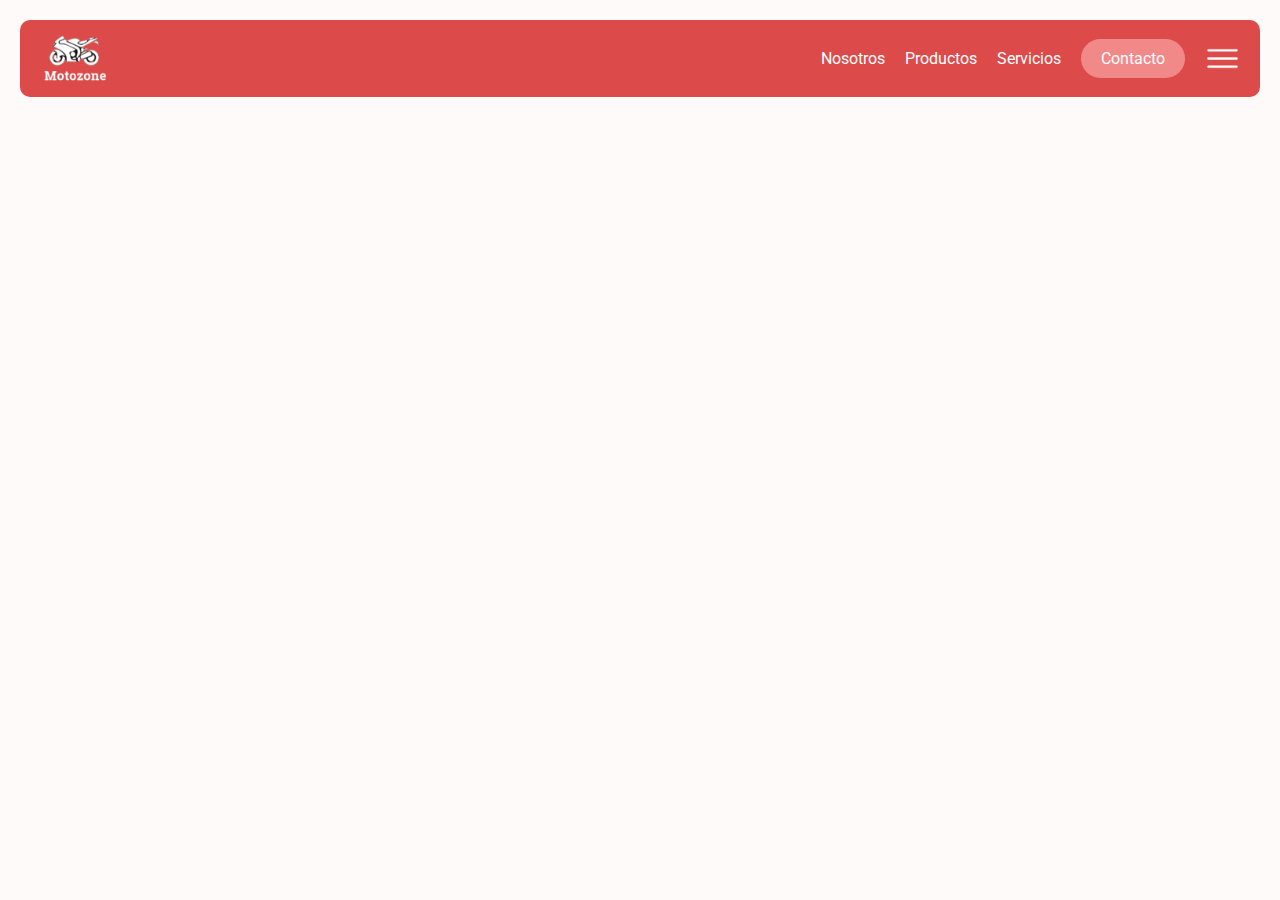
==== index.html @ 1c6047c6 "First commit + header progress" ====
<!DOCTYPE html>
<html lang="en">
  <head>
    <meta charset="UTF-8" />
    <meta name="viewport" content="width=device-width, initial-scale=1.0" />
    <title>Home</title>
    <link rel="stylesheet" href="./css/general.css" />
    <link rel="stylesheet" href="./css/index.css" />
  </head>
  <body>
    <!-- header -->
    <header>
      <div class="header-logo">
        <img src="./public/logo.png" alt="motozone logo" />
      </div>
      <!-- <input
        type="text"
        id="header-input"
        name="header-input"
        placeholder="Search..."
      /> -->
      <nav>
        <a href="#">Nosotros</a>
        <a href="#">Productos</a>
        <a href="#">Servicios</a>
        <div class="header-cta">
          <a href="#">Contacto</a>
        </div>
        <div class="header-menu">
          <img src="./public/menu.png" alt="hamburguer menu" />
        </div>
      </nav>
    </header>

    <!-- <footer>
      <div class="logo">
        <img src="./public/logo.png" alt="motozone logo" />
      </div>
    </footer> -->
  </body>
</html>
---- css/general.css ----
@import url("https://fonts.googleapis.com/css2?family=Roboto+Slab:wght@100..900&family=Roboto:ital,wght@0,100;0,300;0,400;0,500;0,700;0,900;1,100;1,300;1,400;1,500;1,700;1,900&display=swap");

/* general */
* {
  box-sizing: border-box;
  margin: 0;
  padding: 0;
}
body {
  background-color: #fffafa;
}
a {
  text-decoration: none;
  color: white;
}
img {
  display: block;
}

/* header */
header {
  display: flex;
  align-items: center;
  justify-content: space-between;
  padding: 10px 20px;
  margin: 20px;
  background-color: #dd4a4a;
  border-radius: 10px;
  gap: 20px;
  font-family: "Roboto", sans-serif;
}
.header-logo img {
  width: 70px;
}
/* #header-input {
  width: 100%;
  height: 30px;
  border-radius: 10px;
  padding: 10px;
  border: none;
} */
nav {
  display: flex;
  align-items: center;
  gap: 20px;
}
.header-cta a {
  background-color: #f28989;
  padding: 10px 20px;
  border-radius: 20px;
}
.header-menu img {
  width: 35px;
}

/* footer */
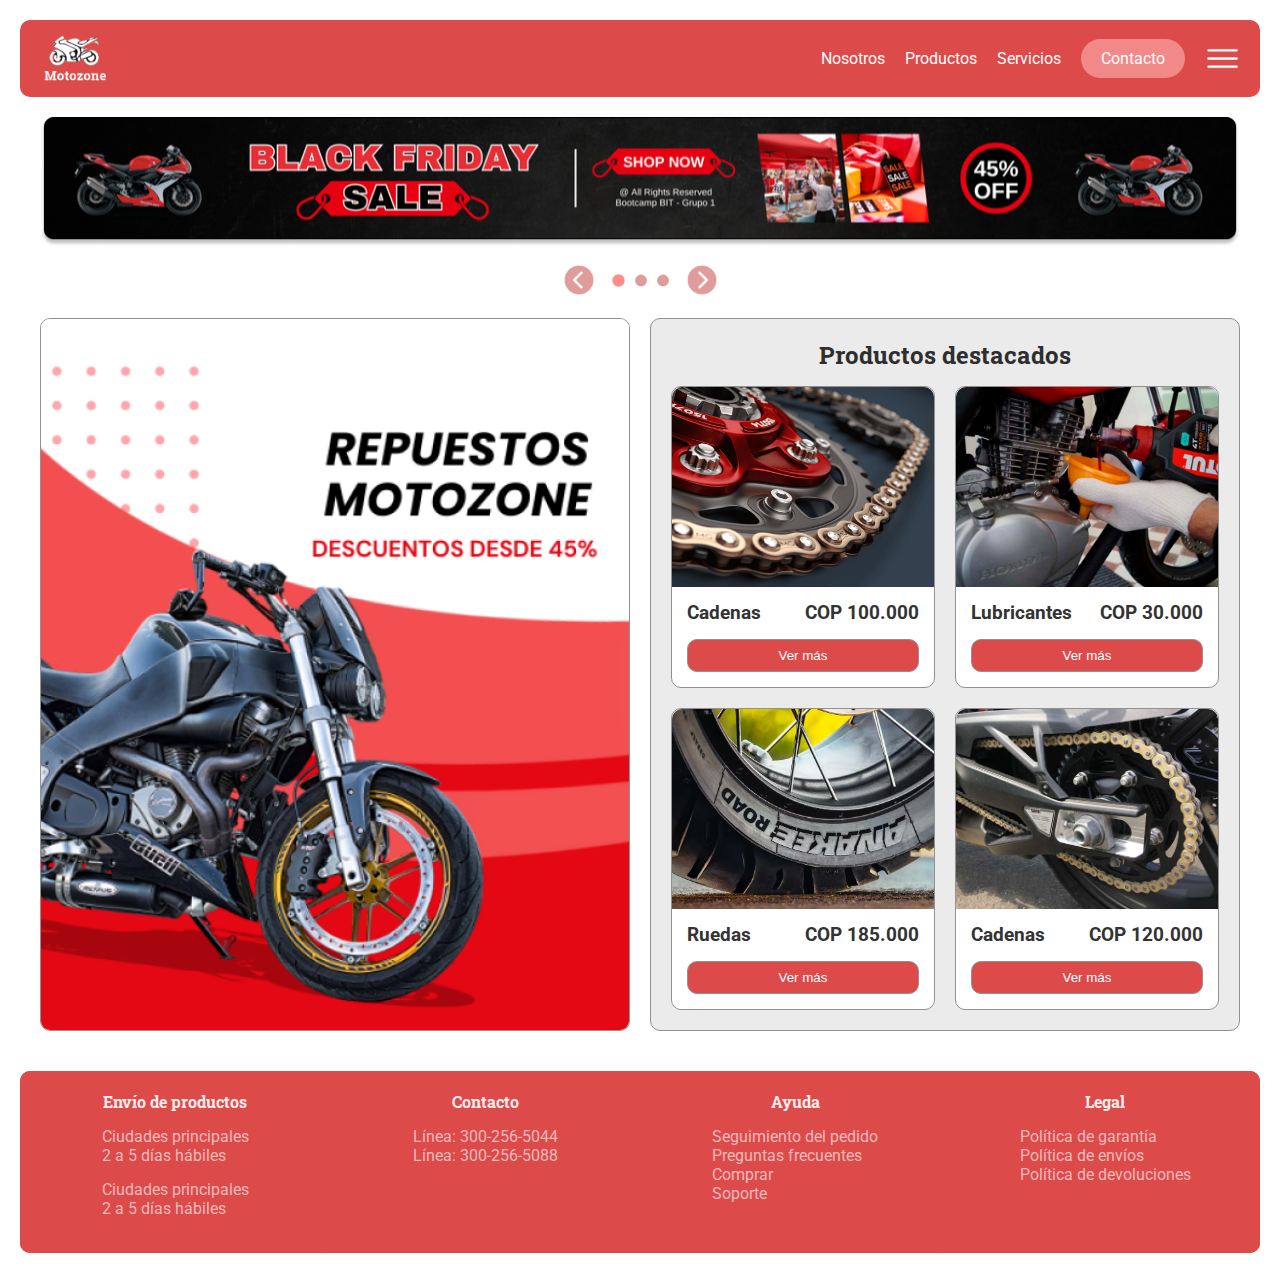
==== commit 56c225e7: "Home finished" ====
--- a/index.html
+++ b/index.html
@@ -9,16 +9,11 @@
   </head>
   <body>
     <!-- header -->
+
     <header>
       <div class="header-logo">
         <img src="./public/logo.png" alt="motozone logo" />
       </div>
-      <!-- <input
-        type="text"
-        id="header-input"
-        name="header-input"
-        placeholder="Search..."
-      /> -->
       <nav>
         <a href="#">Nosotros</a>
         <a href="#">Productos</a>
@@ -32,10 +27,133 @@
       </nav>
     </header>
 
-    <!-- <footer>
-      <div class="logo">
-        <img src="./public/logo.png" alt="motozone logo" />
-      </div>
-    </footer> -->
+    <!-- main -->
+
+    <main>
+      <!-- promo -->
+
+      <section class="promo-container">
+        <div class="promo-img-container">
+          <img src="./public/mainpromo.png" alt="promotion slider" />
+        </div>
+      </section>
+      <section class="promo-slider">
+        <img src="./public/backtobutton.png" alt="back" />
+        <div class="promo-slider-dot">
+          <img src="./public/sliderdot1.png" alt="slider dot current" />
+          <img src="./public/sliderdot2.png" alt="slider dot" />
+          <img src="./public/sliderdot2.png" alt="slider dot" />
+        </div>
+        <img src="./public/nextpagebutton.png" alt="forward" />
+      </section>
+
+      <!-- main cards -->
+      <!-- main img -->
+
+      <section class="main-container">
+        <div class="main-img-container">
+          <img src="./public/main-img.png" alt="main promotion" />
+        </div>
+        <!-- featured products -->
+
+        <section class="main-cards-container">
+          <h2>Productos destacados</h2>
+
+          <!-- feaduted products cards -->
+
+          <section class="main-cards">
+            <div class="main-cards-container-2">
+              <div class="main-cards-img-container">
+                <img src="./public/chains.png" alt="chains" />
+              </div>
+              <div class="main-cards-text-container">
+                <h3>Cadenas</h3>
+                <h3>COP 100.000</h3>
+              </div>
+              <div class="main-cards-button-container">
+                <button>Ver más</button>
+              </div>
+            </div>
+            <div class="main-cards-container-2">
+              <div class="main-cards-img-container">
+                <img src="./public/lubricants.jpg" alt="lubricants" />
+              </div>
+              <div class="main-cards-text-container">
+                <h3>Lubricantes</h3>
+                <h3>COP 30.000</h3>
+              </div>
+              <div class="main-cards-button-container">
+                <button>Ver más</button>
+              </div>
+            </div>
+            <div class="main-cards-container-2">
+              <div class="main-cards-img-container">
+                <img src="./public/wheels.avif" alt="wheels" />
+              </div>
+              <div class="main-cards-text-container">
+                <h3>Ruedas</h3>
+                <h3>COP 185.000</h3>
+              </div>
+              <div class="main-cards-button-container">
+                <button>Ver más</button>
+              </div>
+            </div>
+            <div class="main-cards-container-2">
+              <div class="main-cards-img-container">
+                <img src="./public/chains2.jpg" alt="chains" />
+              </div>
+              <div class="main-cards-text-container">
+                <h3>Cadenas</h3>
+                <h3>COP 120.000</h3>
+              </div>
+              <div class="main-cards-button-container">
+                <button>Ver más</button>
+              </div>
+            </div>
+          </section>
+        </section>
+      </section>
+    </main>
+
+    <footer>
+      <section class="footer-container">
+        <div class="footer-content-container">
+          <h4>Envío de productos</h4>
+          <p>
+            Ciudades principales<br />
+            2 a 5 días hábiles
+          </p>
+
+          <p>
+            Ciudades principales<br />
+            2 a 5 días hábiles
+          </p>
+        </div>
+        <div class="footer-content-container">
+          <h4>Contacto</h4>
+          <p>
+            Línea: 300-256-5044<br />
+            Línea: 300-256-5088
+          </p>
+        </div>
+        <div class="footer-content-container">
+          <h4>Ayuda</h4>
+          <p>
+            Seguimiento del pedido<br />
+            Preguntas frecuentes<br />
+            Comprar<br />
+            Soporte
+          </p>
+        </div>
+        <div class="footer-content-container">
+          <h4>Legal</h4>
+          <p>
+            Política de garantía<br />
+            Política de envíos<br />
+            Política de devoluciones
+          </p>
+        </div>
+      </section>
+    </footer>
   </body>
 </html>
--- a/css/general.css
+++ b/css/general.css
@@ -1,3 +1,4 @@
+/* fonts */
 @import url("https://fonts.googleapis.com/css2?family=Roboto+Slab:wght@100..900&family=Roboto:ital,wght@0,100;0,300;0,400;0,500;0,700;0,900;1,100;1,300;1,400;1,500;1,700;1,900&display=swap");
 
 /* general */
@@ -6,9 +7,6 @@
   margin: 0;
   padding: 0;
 }
-body {
-  background-color: #fffafa;
-}
 a {
   text-decoration: none;
   color: white;
@@ -16,8 +14,18 @@
 img {
   display: block;
 }
+h2 {
+  margin-bottom: 15px;
+  color: rgb(46, 46, 46);
+  font-family: "Roboto Slab", serif;
+}
+h3 {
+  color: rgb(51, 51, 51);
+  font-family: "Roboto", serif;
+}
 
 /* header */
+
 header {
   display: flex;
   align-items: center;
@@ -32,13 +40,7 @@
 .header-logo img {
   width: 70px;
 }
-/* #header-input {
-  width: 100%;
-  height: 30px;
-  border-radius: 10px;
-  padding: 10px;
-  border: none;
-} */
+
 nav {
   display: flex;
   align-items: center;
@@ -53,4 +55,41 @@
   width: 35px;
 }
 
+/* general */
+main {
+  max-width: 1240px;
+  margin: 0 auto;
+  padding: 0 20px;
+}
+
 /* footer */
+footer {
+  margin: 20px;
+  border-radius: 10px;
+  background-color: #dd4a4a;
+}
+
+.footer-container {
+  display: grid;
+  grid-template-columns: 1fr 1fr 1fr 1fr;
+  max-width: 1240px;
+  margin: 0 auto;
+}
+.footer-content-container {
+  display: flex;
+  flex-direction: column;
+  background-color: #dd4a4a;
+  align-items: center;
+  padding: 20px;
+  border-radius: 10px;
+}
+.footer-content-container h4 {
+  margin-bottom: 15px;
+  color: rgb(255, 237, 237);
+  font-family: "Roboto Slab", serif;
+}
+.footer-content-container p {
+  margin-bottom: 15px;
+  color: rgb(238, 185, 185);
+  font-family: "Roboto", sans-serif;
+}
--- a/css/index.css
+++ b/css/index.css
@@ -0,0 +1,82 @@
+.promo-container {
+  object-fit: contain;
+  margin-bottom: 15px;
+}
+.promo-container img {
+  max-width: 100%;
+}
+.promo-slider {
+  display: flex;
+  justify-content: center;
+  align-items: center;
+  gap: 10px;
+  margin-bottom: 20px;
+}
+.promo-slider img {
+  width: 3%;
+}
+.promo-slider-dot {
+  display: flex;
+}
+.promo-slider-dot img {
+  width: 100%;
+}
+.main-container {
+  display: grid;
+  grid-template-columns: 1fr 1fr;
+  gap: 20px;
+  margin-bottom: 40px;
+}
+.main-img-container img {
+  border-radius: 10px;
+  border: 1px solid rgb(145, 145, 145);
+  width: 100%;
+  height: 100%;
+  object-fit: cover;
+}
+.main-cards-container {
+  display: flex;
+  flex-direction: column;
+  align-items: center;
+  border-radius: 10px;
+  border: 1px solid rgb(145, 145, 145);
+  background-color: rgb(235, 235, 235);
+  padding: 20px;
+}
+.main-cards {
+  display: grid;
+  grid-template-columns: 1fr 1fr;
+  grid-template-areas:
+    "A B"
+    "C D";
+  gap: 20px;
+}
+.main-cards-container-2 {
+  background-color: white;
+  border-radius: 10px;
+  border: 1px solid rgb(145, 145, 145);
+}
+.main-cards-img-container img {
+  border-top-left-radius: 10px;
+  border-top-right-radius: 10px;
+  margin-bottom: 15px;
+  width: 100%;
+  min-height: 200px;
+  object-fit: cover;
+}
+.main-cards-text-container {
+  display: flex;
+  justify-content: space-between;
+  margin: 0 15px;
+}
+.main-cards-button-container {
+  margin: 15px;
+}
+.main-cards-button-container button {
+  background-color: #dd4a4a;
+  color: white;
+  width: 100%;
+  padding: 8px;
+  border-radius: 10px;
+  border: 1px solid rgb(145, 145, 145);
+}
